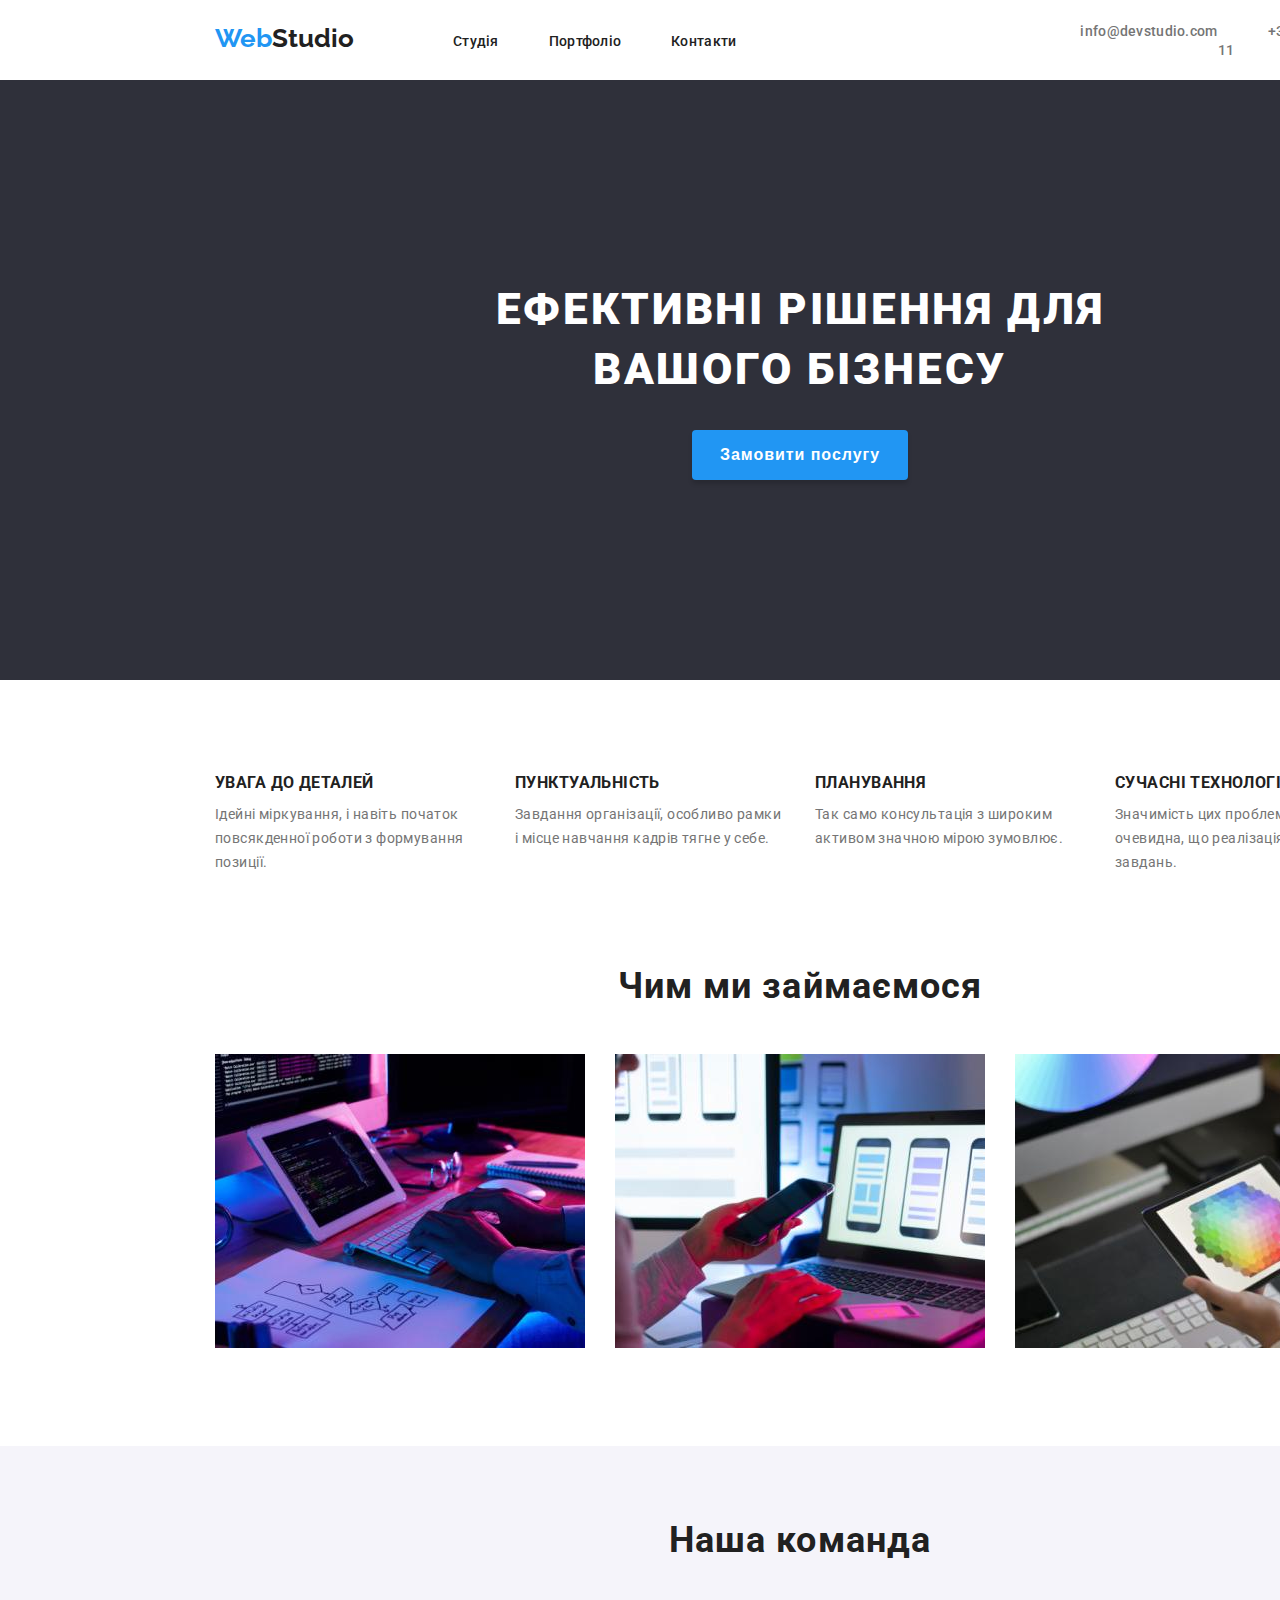
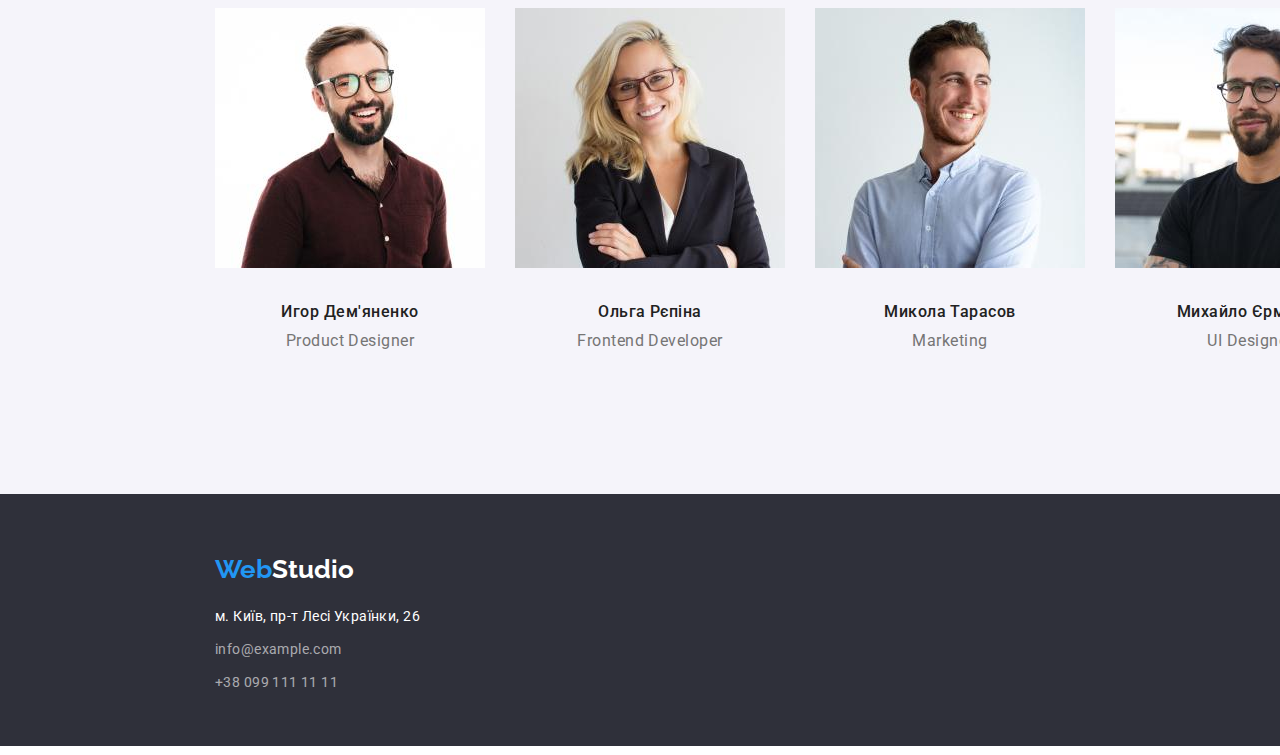
==== index.html @ 20fa7b6a "Add files via upload" ====
<!DOCTYPE html>
<html lang="uk">

<head>
   <meta charset="UTF-8">
   <meta http-equiv="X-UA-Compatible" content="IE=edge">
   <meta name="viewport" content="width=device-width, initial-scale=1.0">
   <link rel="preconnect" href="https://fonts.googleapis.com">
   <link rel="preconnect" href="https://fonts.gstatic.com" crossorigin>
   <link href="https://fonts.googleapis.com/css2?family=Raleway:wght@700&family=Roboto:wght@400;500;700;900&display=swap" rel="stylesheet">
   <link rel="stylesheet" href="./css/styles.css">
   <title>WebStudio</title>
</head>

<body>
   <header class="header">
      <nav>
         <a class="logo-up" href="./index.html" lang="en"><span class="web-logo">Web</span>Studio</a>
         <ul class="navigation">
            <li><a href="./index.html">Студія</a></li>
            <li><a class="navigation-second" href="./portfolio-page2/portfolio.html">Портфоліо</a></li>
            <li><a href="#">Контакти</a></li>
         </ul>
      </nav>
      <ul class="up-contacts">
         <li><a href="mailto:info@devstudio.com">info@devstudio.com</a></li>
         <li><a class="tel" href="tel:+380961111111">+38 096 111 11 11</a></li>
      </ul>
   </header>

   <main>
      <section class="mainbox">
         <h1 class="main">Ефективні рішення для<br>вашого бізнесу</h1>
         <button type="button" class="button">Замовити послугу</button>
      </section>
      <section>
         <h2 class="hide">Наші переваги</h2>
         <ul class="advantages">
            <li>
               <h3>Увага до деталей</h3>
               <p>Ідейні міркування, і навіть початок повсякденної роботи з формування позиції.</p>
            </li>
            <li>
               <h3>Пунктуальність</h3>
               <p>Завдання організації, особливо рамки і місце навчання кадрів тягне у себе.</p>
            </li>
            <li>
               <h3>Планування</h3>
               <p>Так само консультація з широким активом значною мірою зумовлює.</p>
            </li>
            <li>
               <h3>Сучасні технології</h3>
               <p>Значимість цих проблем настільки очевидна, що реалізація планових завдань.</p>
            </li>
         </ul>
      </section>
      <section class="work-main">
         <h2 class="work">Чим ми займаємося</h2>
         <ul class="work-pics">
            <li><img src="/images/box1.jpg" alt="page1" width="370" height="294"></li>
            <li><img class="second" src="/images/img.jpg" alt="page2" width="370" height="294"></li>
            <li><img src="/images/img(1).jpg" alt="page3" width="370" height="294"></li>
         </ul>
      </section>
      <section class="team">
         <h2>Наша команда</h2>
         <ul class="teams">
            <li>
               <img src="/images/img(2).jpg" alt="Игорь Демьяненко" width="270" height="260">
               <h3>Игор Дем'яненко</h3>
               <p lang="en">Product Designer</p>
            </li>
            <li>
               <img src="/images/img(3).jpg" alt="Ольга Репина" width="270" height="260">
               <h3>Ольга Рєпіна</h3>
               <p lang="en">Frontend Developer</p>
            </li>
            <li>
               <img src="/images/img(4).jpg" alt="Николай Тарасов" width="270" height="260">
               <h3>Микола Тарасов</h3>
               <p lang="en">Marketing</p>
            </li>
            <li>
               <img src="/images/img(5).jpg" alt="Михаил Ермаков" width="270" height="260">
               <h3>Михайло Єрмаков</h3>
               <p lang="en">UI Designer</p>
            </li>
         </ul>
      </section>
   </main>

   <footer>
      <a class="logo-dawn" href="./index.html" lang="en"><span class="web-logo">Web</span>Studio</a>
      <address>
         <ul>
            <li><a class="adress" href="https://goo.gl/maps/z82UU6WXsoL5wAdY8" target="_blank" rel="noopener noreferrer">м. Київ, пр-т Лесі Українки, 26</a></li>
            <li><a class="dawn-contacts" href="mailto:info@example.com">info@example.com</a></li>
            <li><a class="dawn-contacts" href="tel:+380991111111">+38 099 111 11 11</a></li>
         </ul>
      </address>
   </footer>
</body>

</html>
---- css/styles.css ----
:root {
   --main-text-color: #757575;
   --header-color: #212121;
   --main-header-color: #FFFFFF;
   --buttons-accent-color: #2196F3;
   --background-color-footer: #2F303A;
   --background-color-teem: #F5F4FA;
}

body {
   font-family: 'Roboto', 'Open Sans', sans-serif;
   font-style: normal;
   color: var(--main-text-color);
   background-color: var(--main-header-color);
   padding: 0;
   margin: 0%;
   position: relative;
   width: 1600px;
   height: 2346px;
   display: flex;
   flex-direction: column;
   align-items: center;
}

a,
li {
   list-style: none;
   text-decoration: none;
}

.header {
   height: 80px;
   display: flex;
   align-items: center;
}

.logo-up,
.logo-dawn {
   font-family: 'Raleway', 'Open Sans', sans-serif;
   font-weight: 700;
   font-size: 26px;
   line-height: 1.19;
   width: 145px;
   height: 31px;
}

.logo-up {
   color: var(--header-color);
   padding: 24px 93px 25px 215px;
}

.web-logo {
   color: var(--buttons-accent-color);
}

.header nav {
   display: flex;
}

.navigation {
   padding: 32px 344px 32px 0;
   display: flex;
   margin: 0;
}

.navigation-second {
   padding-left: 50px;
   padding-right: 50px;
}

.up-contacts {
   margin: 0;
   display: flex;
   min-height: 16px;
   padding: 0;
}

.tel {
   padding-left: 50px;
   padding-right: 215px;
}

.navigation a,
.up-contacts a {
   font-weight: 500; 
   font-size: 14px;
   letter-spacing: 0.02em;
   line-height: 1.14;
   height: 16px;
}

.navigation a {
   color: var(--header-color);
}

.up-contacts a {
   color: var(--main-text-color);
}

.mainbox {
   height: 600px;
   background-color: var(--background-color-footer);
   text-align: center;
}

.main {
   margin: 0;
   padding-top: 200px;
   padding-bottom: 30px;
   font-weight: 900;
   font-size: 44px;
   line-height: 1.36;
   letter-spacing: 0.06em;
   text-transform: uppercase;
   color: var(--main-header-color)
}

.button {
   font-weight: 700;
   font-size: 16px;
   line-height: 1.88;
   letter-spacing: 0.06em;
   color: var(--main-header-color);
   background-color: var(--buttons-accent-color);
   border: 0;
   box-shadow: 0px 4px 4px rgba(0, 0, 0, 0.15);
   border-radius: 4px;
   cursor: pointer;
   width: 216px;
   height: 50px;
   padding: 0;
}

.button:hover, 
.button:focus {
   background-color: #188CE8;
}

.hide {
   display: none;
}

.advantages {
   font-size: 14px;
   letter-spacing: 0.03em;
   width: 1170px;
   height: 98px;
   display: flex;
   margin: 94px 215px 94px 215px;
   justify-content: space-between;
   padding: 0;
}

.advantages h3 {
   font-weight: 700;
   line-height: 1.14;
   text-transform: uppercase;
   color: var(--header-color);
   margin: 0;
   padding-bottom: 10px;
}

.advantages p {
   line-height: 1.71;
   margin: 0;
   padding: 0;
}

.advantages li {
   width: 270px;
   height: 98px;
}

.advantages li:not(:last-child) {
   padding-right: 30px;
}

.work-main {
   margin: 0 215px 94px 215px;
   width: 1170px;
   height: 386px;
}

.work {
   margin-block: 0;
   padding-bottom: 50px;
   padding-top: 20px;
}

.work-pics {
   display: flex;
   padding: 0;
   margin-bottom: 0;
}

.work-pics li:not(:last-child) {
   padding-right: 30px;
}

.team {
   height: 648px;
   background: #F5F4FA;
}

.team h2 {
   padding-top: 94px;
   padding-bottom: 50px;
   margin: 0;
   margin-block: 0;
}

.teams {
   width: 1170px;
   height: 368px;
   display: flex;
   padding: 0 215px 94px 215px;
}

.teams li:not(:last-child) {
   padding-right: 30px;
}

.work,
.team h2 {
   font-weight: 700;
   font-size: 36px;
   line-height: 1.67px;
   text-align: center;
   letter-spacing: 0.03em;
   color: var(--header-color);
}

.teams h3 {
   font-weight: 500;
   font-size: 16px;
   line-height: 1.19;
   text-align: center;
   letter-spacing: 0.03em;
   color: var(--header-color);
   padding-top: 30px;
   padding-bottom: 10px;
   margin-block: 0;
}

.teams p {
   font-size: 16px;
   line-height: 1.19;
   text-align: center;
   letter-spacing: 0.03em;
   margin-block: 0;
}

footer {
   background-color: var(--background-color-footer);
   width: 1600px;
   height: 252px;
   display: flex;
   flex-direction: column;
}

.logo-dawn {
   padding: 60px 0 20px 215px;
   color: var(--main-header-color);
}

footer ul {
   padding: 0; 
   padding: 0 0 60px 215px;
   margin-block: 0;
}

footer li:not(:last-child) {
   padding-bottom: 9px;
}

.adress,
.dawn-contacts {
   font-style: normal;
   font-size: 14px;
   line-height: 1.71;
   letter-spacing: 0.03em; 
}

.adress {
   color: var(--main-header-color);
}

.dawn-contacts {
   color: rgba(255, 255, 255, 0.6);
}

/* paga 2 portfolio */

.portfolio-main {
   border-top: 1px solid #ECECEC; 
}

.portfolio-section {
   width: 1170px;
   height: 1360px;
   padding: 94px 215px 94px 215px;
   display: flex;
   flex-direction: column;
   align-items: center;
}

.button-portfolio {
   height: 54px;
   width: 575px;
   margin-block: 0;
   padding-inline: 0;
   display: flex;
   margin: 0 513px 34px 512px;  
}

.button-portfolio button {
   height: 38px;
   /*background-color: var(--background-color-teem);*/
   font-weight: 500;
   font-size: 16px;
   line-height: 1.62;
   text-align: center;
   letter-spacing: 0.03em;
   color: var(--header-color);
   cursor: pointer;
   padding: 6px 22px 6px 22px;
   background: var(--background-color-teem);
   border-radius: 4px;
   border: 0;
}
.button-portfolio li:not(:last-child) {
   padding-right: 8px;
}

.button-portfolio button:hover,
.button-portfolio button:focus {
   background-color: var(--buttons-accent-color);
   color: var(--main-header-color);
}

.example {
   display: flex;
   flex-wrap: wrap;
   justify-content: space-between;
   margin: 0;
   padding: 0;
}

.example li {
   width: 370px;
   height: 404px;
   border: 1px solid #EEEEEE;
   margin-bottom: 30px;
}

.example h2 {
   padding: 20px 22px 4px 22px; 
   font-weight: 700;
   font-size: 18px;
   line-height: 2px;
   letter-spacing: 0.06em;
   color: var(--header-color);
}

.example p {
   padding: 0 22px 20px 22px;
   font-size: 16px;
   line-height: 1.88;
   letter-spacing: 0.03em;
}

.navigation a:hover,
.navigation a:focus,
.up-contacts a:hover,
.up-contacts a:focus,
.adress:hover,
.adress:focus,
.dawn-contacts:hover,
.dawn-contacts:focus {
   color: var(--buttons-accent-color);
}
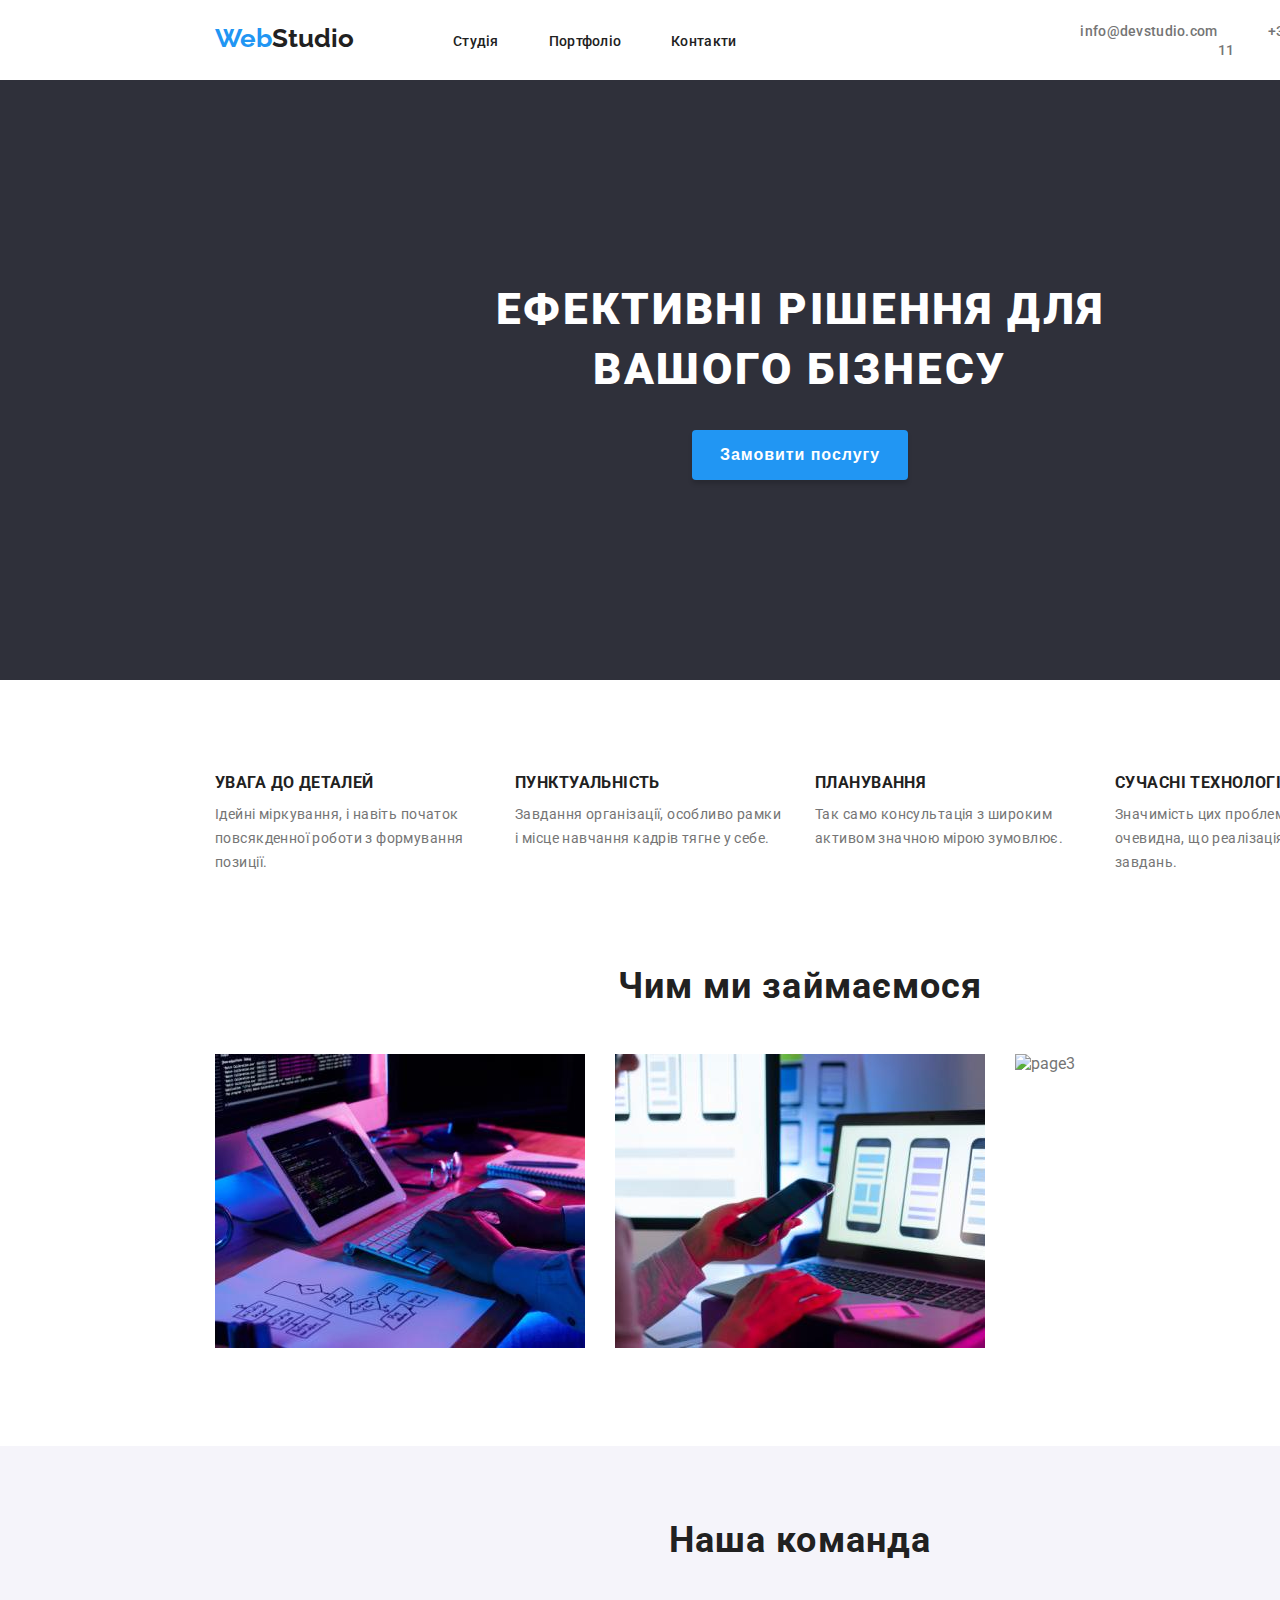
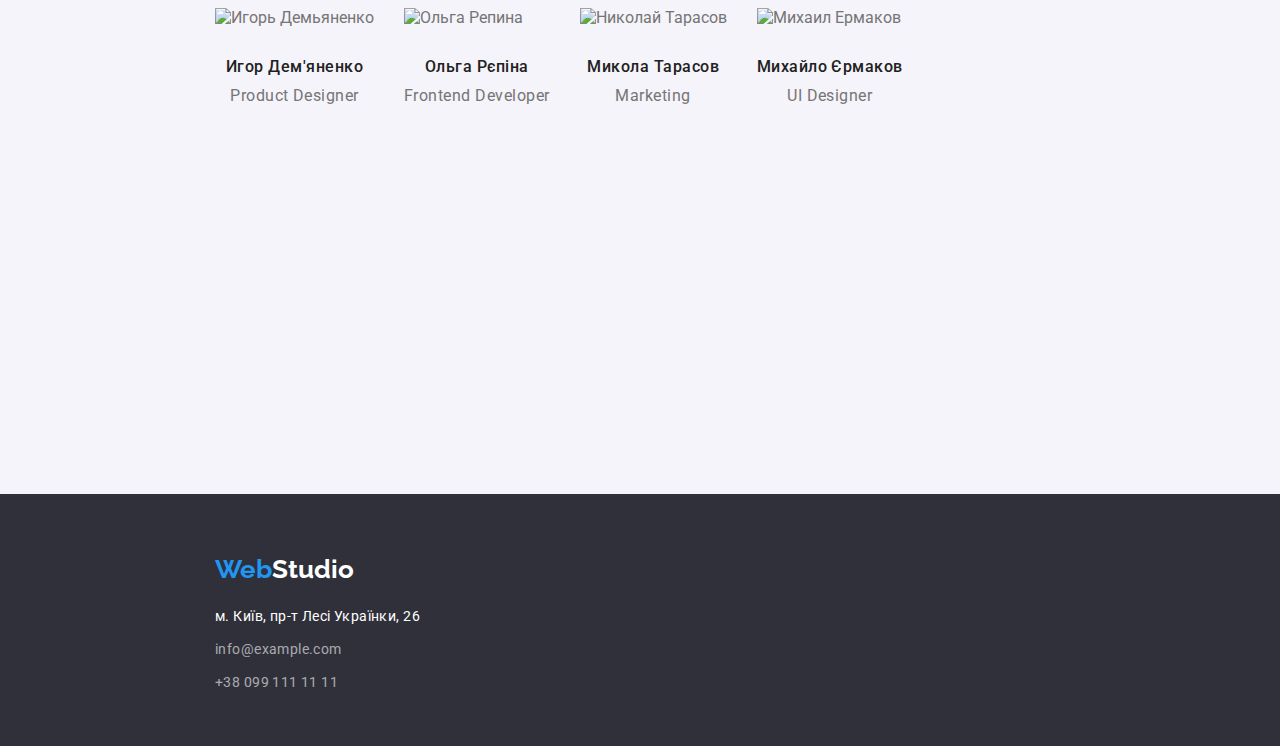
==== commit d3325419: "Update index.html" ====
--- a/index.html
+++ b/index.html
@@ -5,11 +5,11 @@
    <meta charset="UTF-8">
    <meta http-equiv="X-UA-Compatible" content="IE=edge">
    <meta name="viewport" content="width=device-width, initial-scale=1.0">
+   <title>WebStudio</title>
    <link rel="preconnect" href="https://fonts.googleapis.com">
    <link rel="preconnect" href="https://fonts.gstatic.com" crossorigin>
    <link href="https://fonts.googleapis.com/css2?family=Raleway:wght@700&family=Roboto:wght@400;500;700;900&display=swap" rel="stylesheet">
    <link rel="stylesheet" href="./css/styles.css">
-   <title>WebStudio</title>
 </head>
 
 <body>
@@ -59,29 +59,29 @@
          <ul class="work-pics">
             <li><img src="/images/box1.jpg" alt="page1" width="370" height="294"></li>
             <li><img class="second" src="/images/img.jpg" alt="page2" width="370" height="294"></li>
-            <li><img src="/images/img(1).jpg" alt="page3" width="370" height="294"></li>
+            <li><img src="/images/img1.jpg" alt="page3" width="370" height="294"></li>
          </ul>
       </section>
       <section class="team">
          <h2>Наша команда</h2>
          <ul class="teams">
             <li>
-               <img src="/images/img(2).jpg" alt="Игорь Демьяненко" width="270" height="260">
+               <img src="/images/img2.jpg" alt="Игорь Демьяненко" width="270" height="260">
                <h3>Игор Дем'яненко</h3>
                <p lang="en">Product Designer</p>
             </li>
             <li>
-               <img src="/images/img(3).jpg" alt="Ольга Репина" width="270" height="260">
+               <img src="/images/img3.jpg" alt="Ольга Репина" width="270" height="260">
                <h3>Ольга Рєпіна</h3>
                <p lang="en">Frontend Developer</p>
             </li>
             <li>
-               <img src="/images/img(4).jpg" alt="Николай Тарасов" width="270" height="260">
+               <img src="/images/img4.jpg" alt="Николай Тарасов" width="270" height="260">
                <h3>Микола Тарасов</h3>
                <p lang="en">Marketing</p>
             </li>
             <li>
-               <img src="/images/img(5).jpg" alt="Михаил Ермаков" width="270" height="260">
+               <img src="/images/img5.jpg" alt="Михаил Ермаков" width="270" height="260">
                <h3>Михайло Єрмаков</h3>
                <p lang="en">UI Designer</p>
             </li>
@@ -101,4 +101,4 @@
    </footer>
 </body>
 
-</html>+</html>
